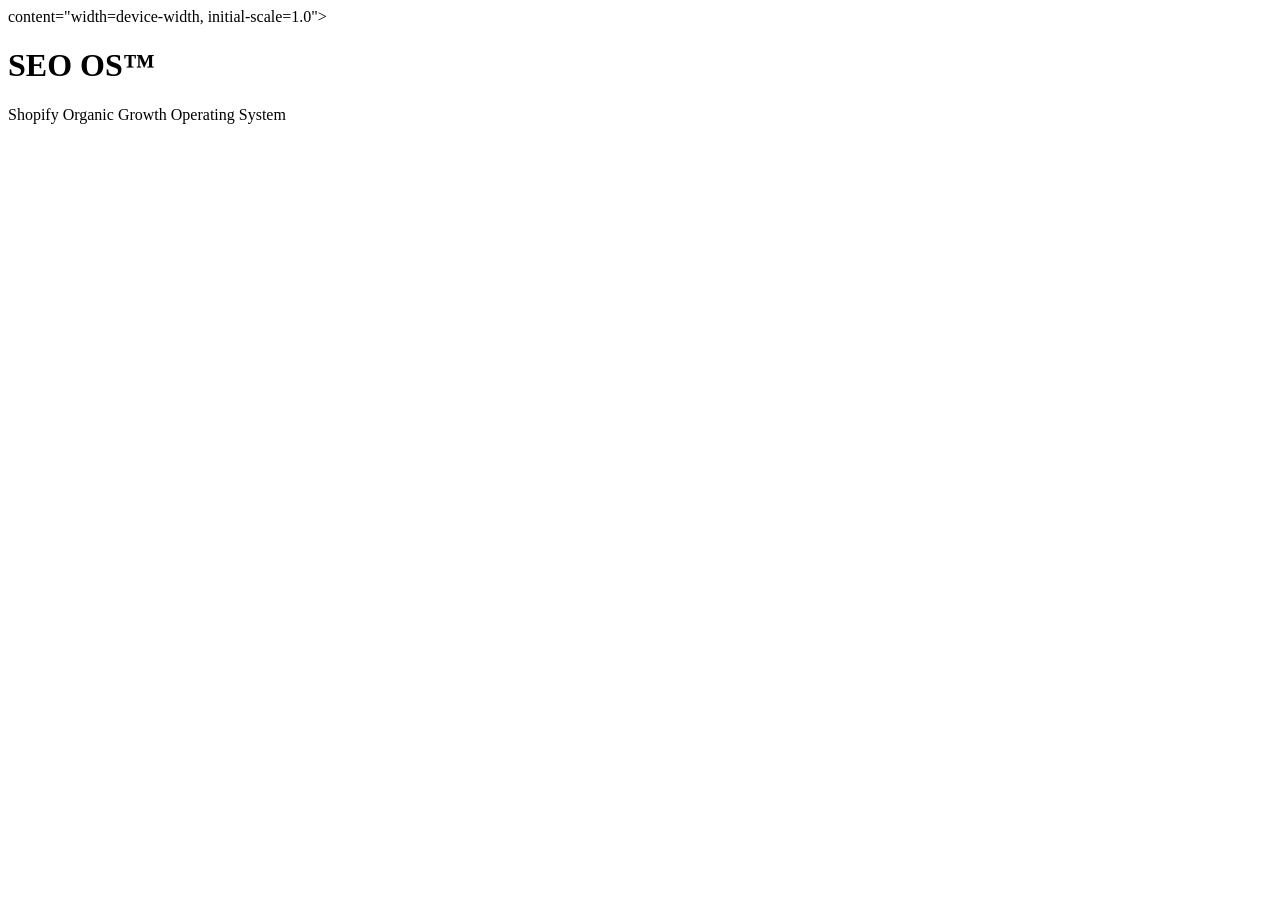
==== index.html @ 272c9cc6 "Update index.html" ====
<!DOCTYPE html>
<html lang="en">
<head>
  <meta charset="UTF-8">
  <meta name="viewport"<link rel="stylesheet" href="css/style.css"> content="width=device-width, initial-scale=1.0">
  <title>SEO OS™</title>
</head>
<body>

  <h1>SEO OS™</h1>
  <p>Shopify Organic Growth Operating System</p>

</body>
</html>
---- css/style.css ----
body {
    margin: 0;
    padding: 0;
    background: #0F172A;
    color: #F8FAFC;
    font-family: Arial, Helvetica, sans-serif;
}

h1 {
    text-align: center;
    margin-top: 60px;
    font-size: 3rem;
}

p {
    text-align: center;
    font-size: 1.2rem;
    color: #CBD5E1;
}
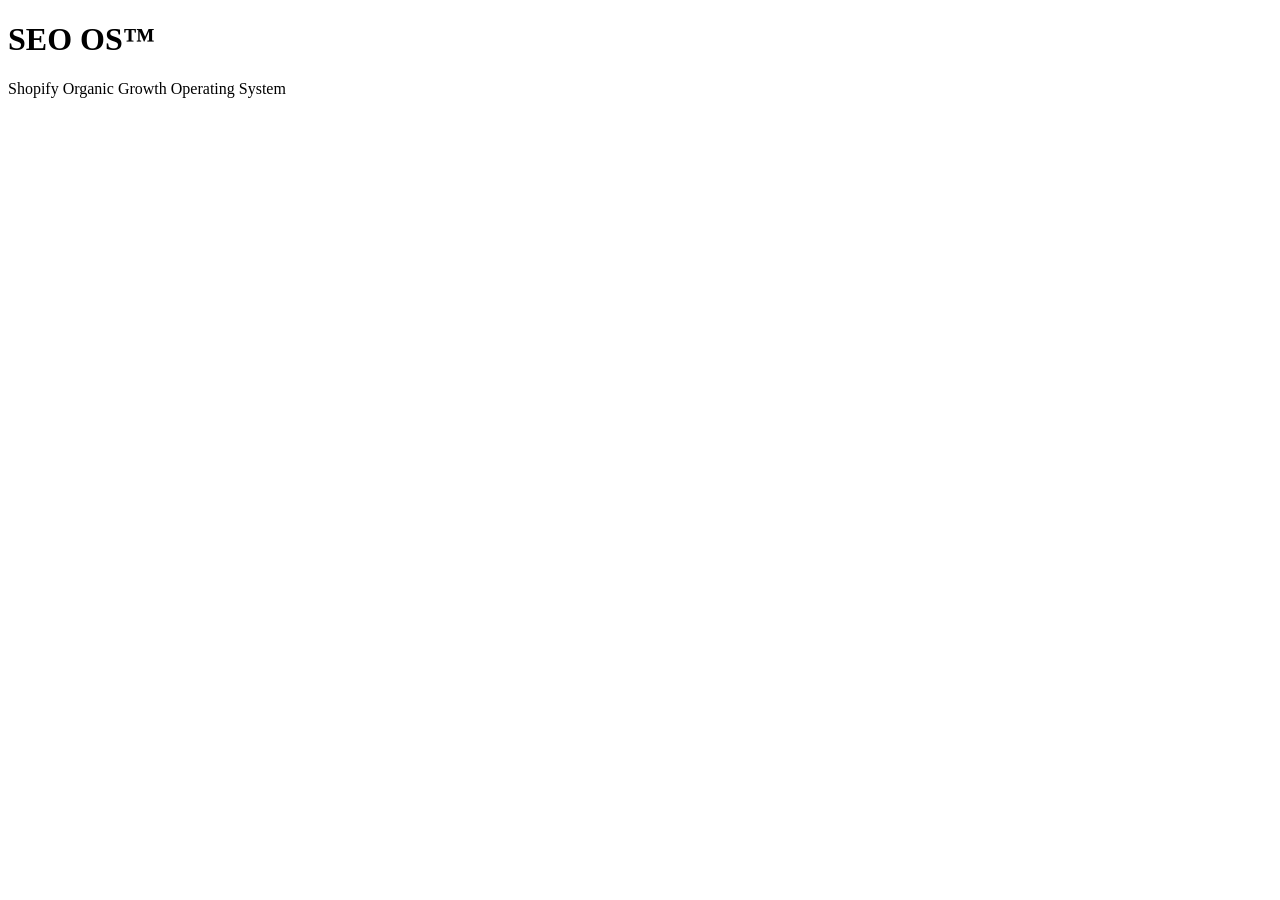
==== commit 2ac0e8e9: "Update index.html" ====
--- a/index.html
+++ b/index.html
@@ -2,7 +2,7 @@
 <html lang="en">
 <head>
   <meta charset="UTF-8">
-  <meta name="viewport"<link rel="stylesheet" href="css/style.css"> content="width=device-width, initial-scale=1.0">
+  <meta name="viewport" content="width=device-width, initial-scale=1.0">
   <title>SEO OS™</title>
 </head>
 <body>
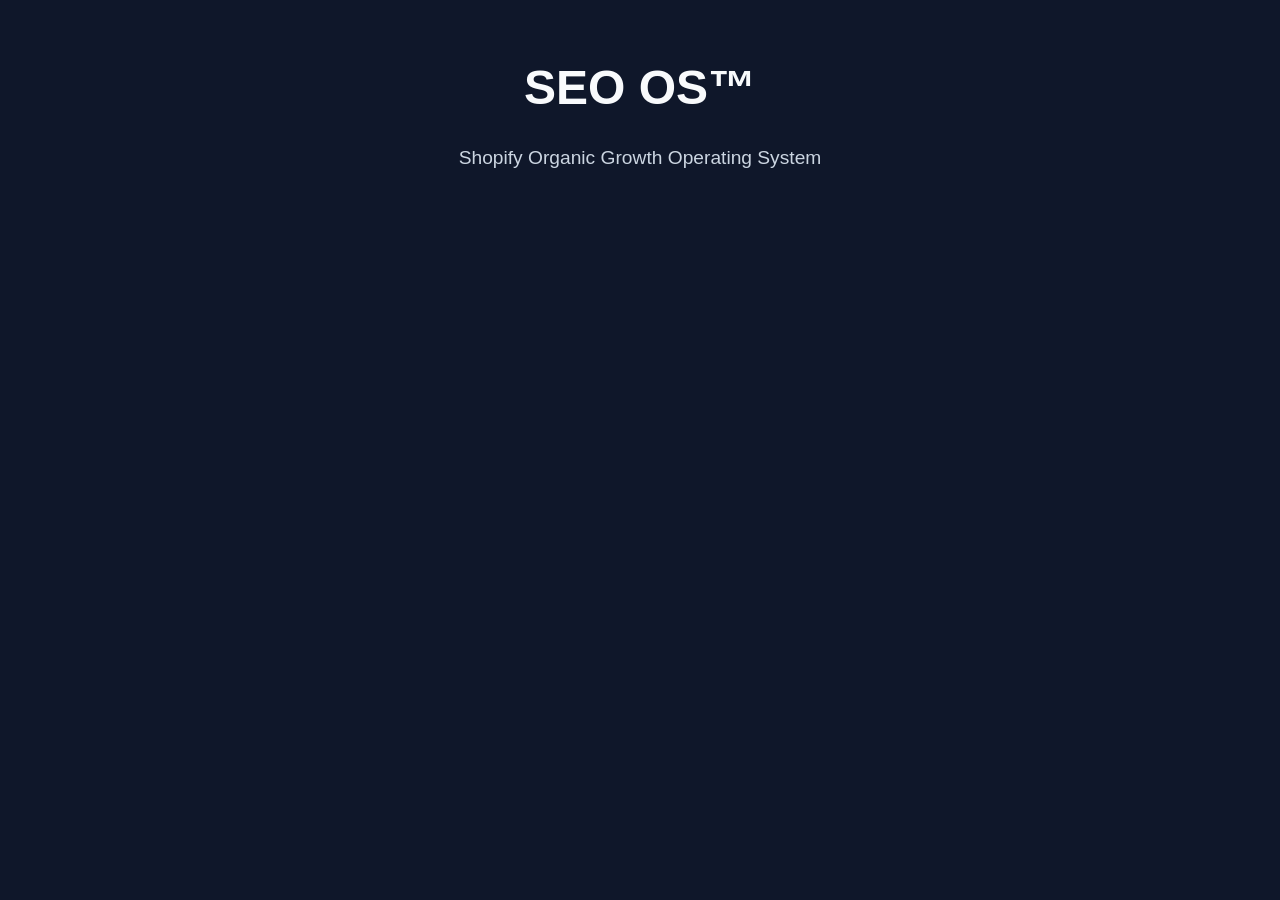
==== commit 6e1b0740: "Update index.html" ====
--- a/index.html
+++ b/index.html
@@ -3,6 +3,7 @@
 <head>
   <meta charset="UTF-8">
   <meta name="viewport" content="width=device-width, initial-scale=1.0">
+<link rel="stylesheet" href="css/style.css">
   <title>SEO OS™</title>
 </head>
 <body>
--- a/css/style.css
+++ b/css/style.css
@@ -0,0 +1,19 @@
+body {
+    margin: 0;
+    padding: 0;
+    background: #0F172A;
+    color: #F8FAFC;
+    font-family: Arial, Helvetica, sans-serif;
+}
+
+h1 {
+    text-align: center;
+    margin-top: 60px;
+    font-size: 3rem;
+}
+
+p {
+    text-align: center;
+    font-size: 1.2rem;
+    color: #CBD5E1;
+}
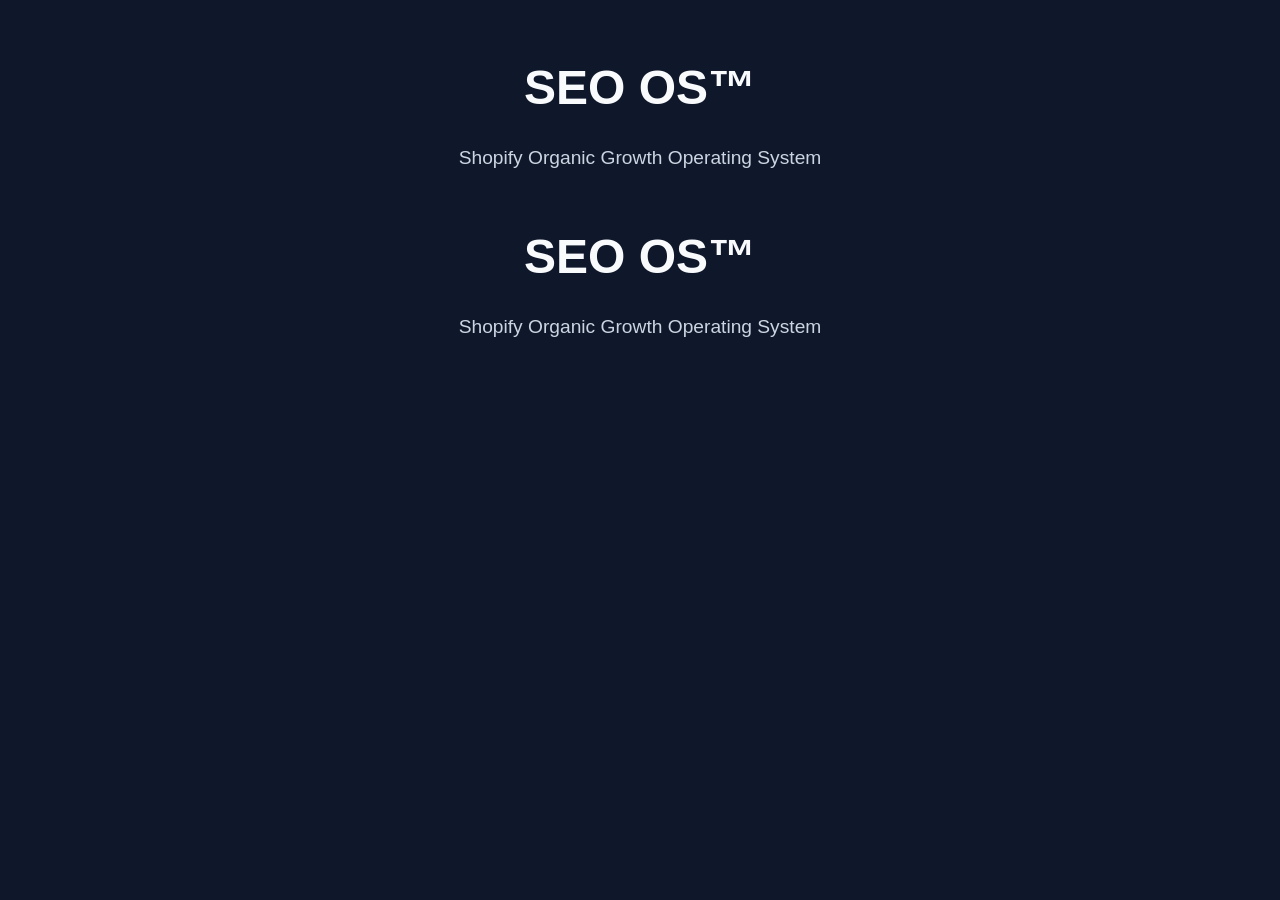
==== commit 46e41a8b: "Update index.html" ====
--- a/index.html
+++ b/index.html
@@ -10,6 +10,11 @@
 
   <h1>SEO OS™</h1>
   <p>Shopify Organic Growth Operating System</p>
+<h1>SEO OS™</h1>
+<p>Shopify Organic Growth Operating System</p>
 
+<script src="js/app.js"></script>
+</body>
+</html>
 </body>
 </html>
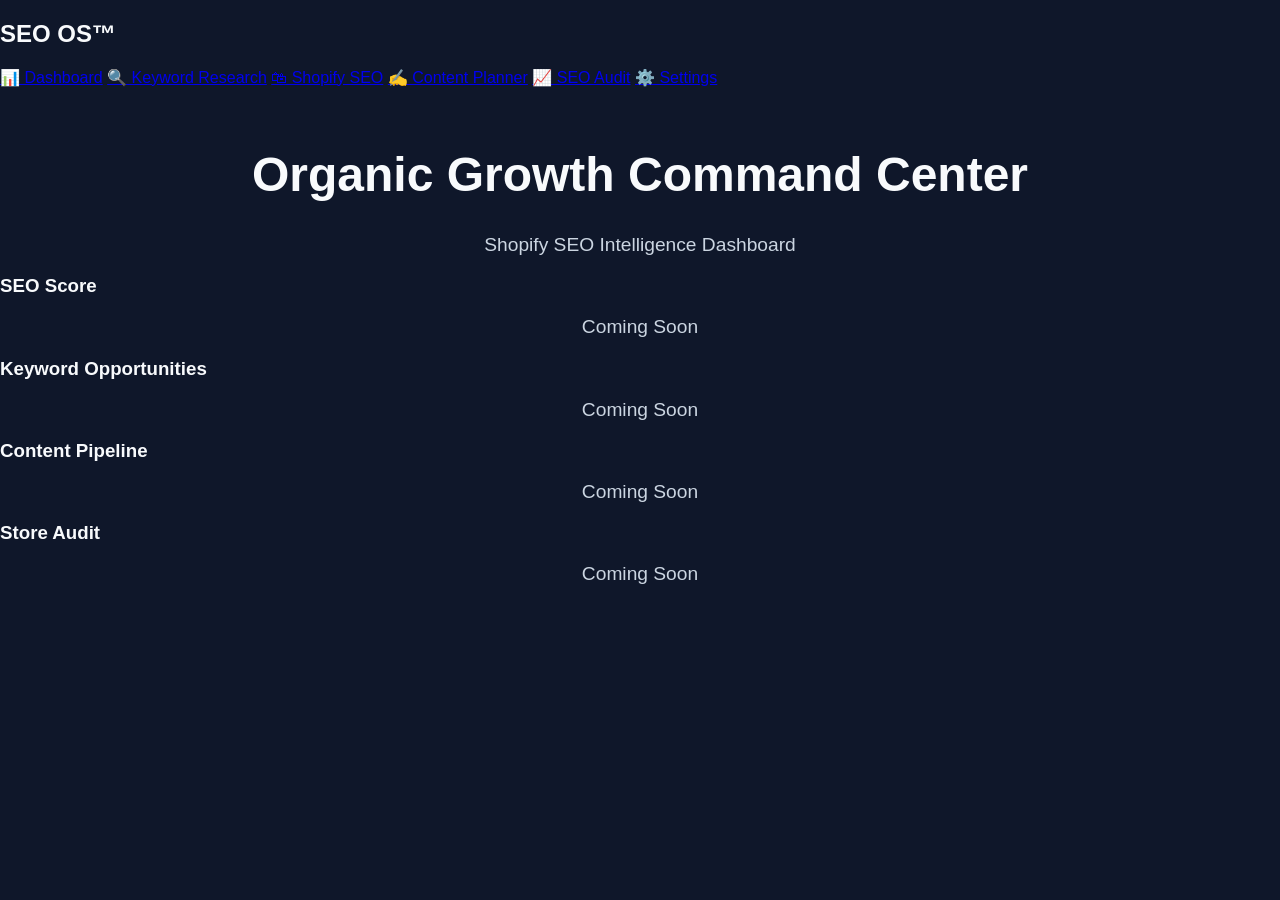
==== commit 77a5ac71: "Update index.html" ====
--- a/index.html
+++ b/index.html
@@ -1,20 +1,74 @@
 <!DOCTYPE html>
 <html lang="en">
 <head>
-  <meta charset="UTF-8">
-  <meta name="viewport" content="width=device-width, initial-scale=1.0">
-<link rel="stylesheet" href="css/style.css">
-  <title>SEO OS™</title>
+    <meta charset="UTF-8">
+    <meta name="viewport" content="width=device-width, initial-scale=1.0">
+    <title>SEO OS™ | Shopify Organic Growth Operating System</title>
+    <link rel="stylesheet" href="css/style.css">
 </head>
+
 <body>
 
-  <h1>SEO OS™</h1>
-  <p>Shopify Organic Growth Operating System</p>
-<h1>SEO OS™</h1>
-<p>Shopify Organic Growth Operating System</p>
+<div class="app">
+
+    <!-- Sidebar -->
+    <aside class="sidebar">
+        <h2>SEO OS™</h2>
+
+        <nav>
+            <a href="#">📊 Dashboard</a>
+            <a href="#">🔍 Keyword Research</a>
+            <a href="#">🛍 Shopify SEO</a>
+            <a href="#">✍️ Content Planner</a>
+            <a href="#">📈 SEO Audit</a>
+            <a href="#">⚙️ Settings</a>
+        </nav>
+
+    </aside>
+
+
+    <!-- Main Content -->
+    <main class="main">
+
+        <header>
+            <h1>Organic Growth Command Center</h1>
+            <p>Shopify SEO Intelligence Dashboard</p>
+        </header>
+
+
+        <section class="cards">
+
+            <div class="card">
+                <h3>SEO Score</h3>
+                <p>Coming Soon</p>
+            </div>
+
+
+            <div class="card">
+                <h3>Keyword Opportunities</h3>
+                <p>Coming Soon</p>
+            </div>
+
+
+            <div class="card">
+                <h3>Content Pipeline</h3>
+                <p>Coming Soon</p>
+            </div>
+
+
+            <div class="card">
+                <h3>Store Audit</h3>
+                <p>Coming Soon</p>
+            </div>
+
+        </section>
+
+    </main>
+
+</div>
+
 
 <script src="js/app.js"></script>
-</body>
-</html>
+
 </body>
 </html>
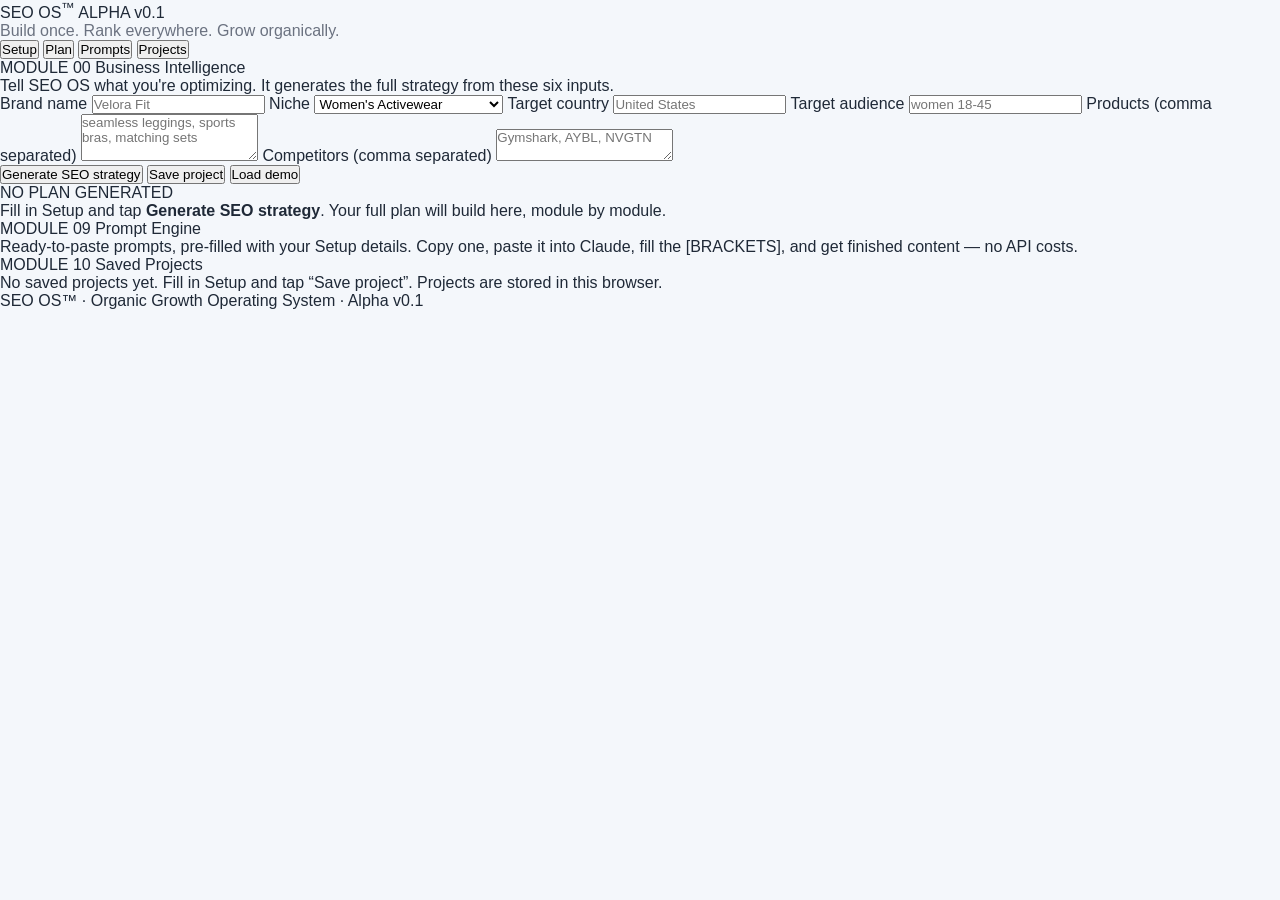
==== commit 7d4227ea: "Update index.html" ====
--- a/index.html
+++ b/index.html
@@ -1,74 +1,126 @@
 <!DOCTYPE html>
 <html lang="en">
 <head>
-    <meta charset="UTF-8">
-    <meta name="viewport" content="width=device-width, initial-scale=1.0">
-    <title>SEO OS™ | Shopify Organic Growth Operating System</title>
-    <link rel="stylesheet" href="css/style.css">
+  <meta charset="UTF-8">
+  <meta name="viewport" content="width=device-width, initial-scale=1.0">
+  <title>SEO OS™ — Shopify Organic Growth Operating System</title>
+  <meta name="description" content="SEO OS™ generates a complete organic growth strategy for any Shopify store: keyword map, store architecture, product SEO, blog calendar, and technical checklist.">
+  <link rel="preconnect" href="https://fonts.googleapis.com">
+  <link rel="preconnect" href="https://fonts.gstatic.com" crossorigin>
+  <link href="https://fonts.googleapis.com/css2?family=Space+Grotesk:wght@500;700&family=IBM+Plex+Sans:wght@400;600&family=IBM+Plex+Mono:wght@400;500&display=swap" rel="stylesheet">
+  <link rel="stylesheet" href="css/style.css">
 </head>
-
 <body>
 
-<div class="app">
+  <header class="topbar">
+    <div class="wordmark">
+      <span class="logo-dot" aria-hidden="true"></span>
+      <span class="brand">SEO&nbsp;OS<sup>™</sup></span>
+      <span class="ver mono">ALPHA v0.1</span>
+    </div>
+    <p class="tagline">Build once. Rank everywhere. Grow organically.</p>
+  </header>
 
-    <!-- Sidebar -->
-    <aside class="sidebar">
-        <h2>SEO OS™</h2>
+  <nav class="tabs" aria-label="Modules">
+    <button class="tab active" data-tab="setup">Setup</button>
+    <button class="tab" data-tab="plan">Plan</button>
+    <button class="tab" data-tab="prompts">Prompts</button>
+    <button class="tab" data-tab="projects">Projects</button>
+  </nav>
 
-        <nav>
-            <a href="#">📊 Dashboard</a>
-            <a href="#">🔍 Keyword Research</a>
-            <a href="#">🛍 Shopify SEO</a>
-            <a href="#">✍️ Content Planner</a>
-            <a href="#">📈 SEO Audit</a>
-            <a href="#">⚙️ Settings</a>
-        </nav>
+  <main>
 
-    </aside>
+    <!-- SETUP -->
+    <section class="panel active" id="panel-setup">
+      <div class="module ready">
+        <div class="module-head">
+          <span class="module-id mono">MODULE 00</span>
+          <span class="module-name">Business Intelligence</span>
+          <span class="module-dot" aria-hidden="true"></span>
+        </div>
+        <div class="module-body">
+          <p class="note">Tell SEO OS what you're optimizing. It generates the full strategy from these six inputs.</p>
 
+          <label for="fBrand">Brand name</label>
+          <input id="fBrand" type="text" placeholder="Velora Fit" autocomplete="off">
 
-    <!-- Main Content -->
-    <main class="main">
+          <label for="fNiche">Niche</label>
+          <select id="fNiche">
+            <option value="activewear">Women's Activewear</option>
+            <option value="digital">Digital Products</option>
+            <option value="skincare">Skincare &amp; Beauty</option>
+            <option value="generic">Other / General Ecommerce</option>
+          </select>
 
-        <header>
-            <h1>Organic Growth Command Center</h1>
-            <p>Shopify SEO Intelligence Dashboard</p>
-        </header>
+          <label for="fCountry">Target country</label>
+          <input id="fCountry" type="text" placeholder="United States" autocomplete="off">
 
+          <label for="fAudience">Target audience</label>
+          <input id="fAudience" type="text" placeholder="women 18-45" autocomplete="off">
 
-        <section class="cards">
+          <label for="fProducts">Products <span class="hint">(comma separated)</span></label>
+          <textarea id="fProducts" rows="3" placeholder="seamless leggings, sports bras, matching sets"></textarea>
 
-            <div class="card">
-                <h3>SEO Score</h3>
-                <p>Coming Soon</p>
-            </div>
+          <label for="fCompetitors">Competitors <span class="hint">(comma separated)</span></label>
+          <textarea id="fCompetitors" rows="2" placeholder="Gymshark, AYBL, NVGTN"></textarea>
 
+          <div class="btn-row">
+            <button class="btn primary" id="generateBtn">Generate SEO strategy</button>
+            <button class="btn ghost" id="saveBtn">Save project</button>
+            <button class="btn ghost" id="demoBtn">Load demo</button>
+          </div>
+        </div>
+      </div>
+    </section>
 
-            <div class="card">
-                <h3>Keyword Opportunities</h3>
-                <p>Coming Soon</p>
-            </div>
+    <!-- PLAN -->
+    <section class="panel" id="panel-plan">
+      <div id="planOutput">
+        <div class="empty">
+          <p class="mono">NO PLAN GENERATED</p>
+          <p>Fill in Setup and tap <strong>Generate SEO strategy</strong>. Your full plan will build here, module by module.</p>
+        </div>
+      </div>
+    </section>
 
+    <!-- PROMPTS -->
+    <section class="panel" id="panel-prompts">
+      <div class="module ready">
+        <div class="module-head">
+          <span class="module-id mono">MODULE 09</span>
+          <span class="module-name">Prompt Engine</span>
+          <span class="module-dot" aria-hidden="true"></span>
+        </div>
+        <div class="module-body">
+          <p class="note">Ready-to-paste prompts, pre-filled with your Setup details. Copy one, paste it into Claude, fill the [BRACKETS], and get finished content — no API costs.</p>
+          <div id="promptList"></div>
+        </div>
+      </div>
+    </section>
 
-            <div class="card">
-                <h3>Content Pipeline</h3>
-                <p>Coming Soon</p>
-            </div>
+    <!-- PROJECTS -->
+    <section class="panel" id="panel-projects">
+      <div class="module ready">
+        <div class="module-head">
+          <span class="module-id mono">MODULE 10</span>
+          <span class="module-name">Saved Projects</span>
+          <span class="module-dot" aria-hidden="true"></span>
+        </div>
+        <div class="module-body">
+          <div id="projectList"></div>
+        </div>
+      </div>
+    </section>
 
+  </main>
 
-            <div class="card">
-                <h3>Store Audit</h3>
-                <p>Coming Soon</p>
-            </div>
+  <footer class="foot">
+    <span class="mono">SEO OS™ · Organic Growth Operating System · Alpha v0.1</span>
+  </footer>
 
-        </section>
+  <div id="flash" role="status" aria-live="polite"></div>
 
-    </main>
-
-</div>
-
-
-<script src="js/app.js"></script>
-
+  <script src="js/data.js"></script>
+  <script src="js/app.js"></script>
 </body>
 </html>
--- a/css/style.css
+++ b/css/style.css
@@ -1,19 +1,131 @@
-body {
+/* SEO OS™ Alpha v0.1
+   Main Application Styling
+*/
+
+* {
     margin: 0;
     padding: 0;
-    background: #0F172A;
-    color: #F8FAFC;
+    box-sizing: border-box;
     font-family: Arial, Helvetica, sans-serif;
 }
 
-h1 {
-    text-align: center;
-    margin-top: 60px;
-    font-size: 3rem;
+
+body {
+    background: #f4f7fb;
+    color: #1f2937;
 }
 
-p {
-    text-align: center;
-    font-size: 1.2rem;
-    color: #CBD5E1;
+
+.app {
+    display: flex;
+    min-height: 100vh;
+}
+
+
+/* Sidebar */
+
+.sidebar {
+    width: 260px;
+    background: #111827;
+    color: white;
+    padding: 25px;
+}
+
+
+.sidebar h2 {
+    margin-bottom: 40px;
+    font-size: 24px;
+}
+
+
+.sidebar nav {
+    display: flex;
+    flex-direction: column;
+    gap: 18px;
+}
+
+
+.sidebar a {
+    color: #d1d5db;
+    text-decoration: none;
+    font-size: 16px;
+    padding: 10px;
+    border-radius: 8px;
+}
+
+
+.sidebar a:hover {
+    background: #1f2937;
+    color: white;
+}
+
+
+
+/* Main Area */
+
+.main {
+    flex: 1;
+    padding: 40px;
+}
+
+
+header h1 {
+    font-size: 32px;
+    margin-bottom: 10px;
+}
+
+
+header p {
+    color: #6b7280;
+}
+
+
+
+/* Dashboard Cards */
+
+.cards {
+    margin-top: 40px;
+    display: grid;
+    grid-template-columns: repeat(2, 1fr);
+    gap: 25px;
+}
+
+
+.card {
+    background: white;
+    padding: 25px;
+    border-radius: 15px;
+    box-shadow: 0 5px 20px rgba(0,0,0,0.08);
+}
+
+
+.card h3 {
+    margin-bottom: 15px;
+}
+
+
+.card p {
+    color: #6b7280;
+}
+
+
+
+/* Mobile */
+
+@media(max-width:768px){
+
+    .app {
+        flex-direction: column;
+    }
+
+
+    .sidebar {
+        width:100%;
+    }
+
+
+    .cards {
+        grid-template-columns:1fr;
+    }
+
 }
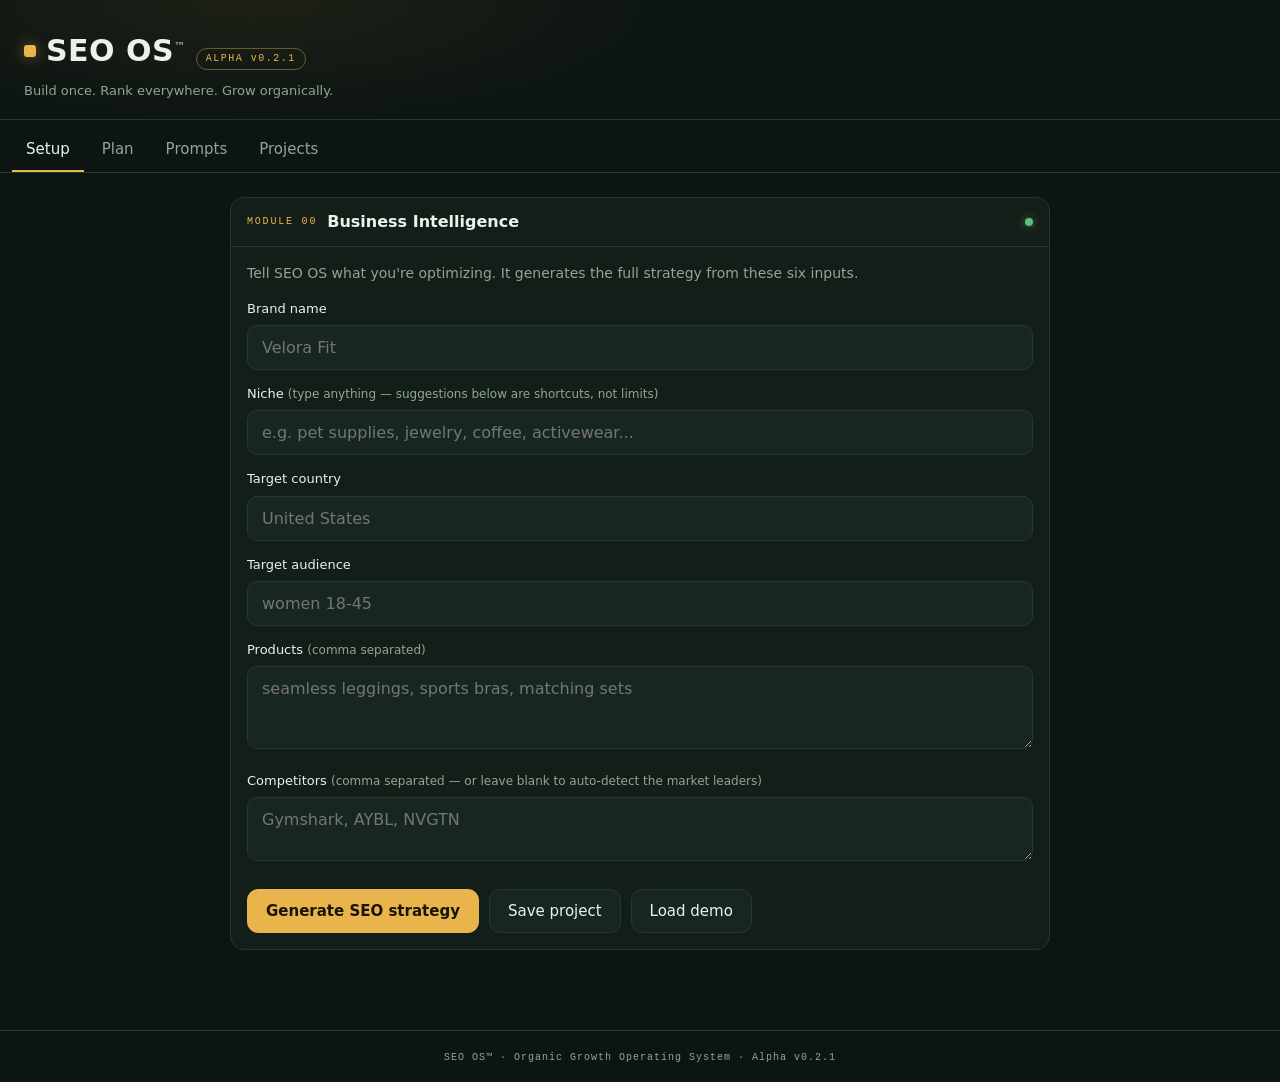
==== commit 203d858d: "Update index.html" ====
--- a/index.html
+++ b/index.html
@@ -16,7 +16,7 @@
     <div class="wordmark">
       <span class="logo-dot" aria-hidden="true"></span>
       <span class="brand">SEO&nbsp;OS<sup>™</sup></span>
-      <span class="ver mono">ALPHA v0.1</span>
+      <span class="ver mono">ALPHA v0.2.1</span>
     </div>
     <p class="tagline">Build once. Rank everywhere. Grow organically.</p>
   </header>
@@ -44,13 +44,9 @@
           <label for="fBrand">Brand name</label>
           <input id="fBrand" type="text" placeholder="Velora Fit" autocomplete="off">
 
-          <label for="fNiche">Niche</label>
-          <select id="fNiche">
-            <option value="activewear">Women's Activewear</option>
-            <option value="digital">Digital Products</option>
-            <option value="skincare">Skincare &amp; Beauty</option>
-            <option value="generic">Other / General Ecommerce</option>
-          </select>
+          <label for="fNiche">Niche <span class="hint">(type anything — suggestions below are shortcuts, not limits)</span></label>
+          <input id="fNiche" type="text" list="nicheList" placeholder="e.g. pet supplies, jewelry, coffee, activewear..." autocomplete="off">
+          <datalist id="nicheList"></datalist>
 
           <label for="fCountry">Target country</label>
           <input id="fCountry" type="text" placeholder="United States" autocomplete="off">
@@ -61,7 +57,7 @@
           <label for="fProducts">Products <span class="hint">(comma separated)</span></label>
           <textarea id="fProducts" rows="3" placeholder="seamless leggings, sports bras, matching sets"></textarea>
 
-          <label for="fCompetitors">Competitors <span class="hint">(comma separated)</span></label>
+          <label for="fCompetitors">Competitors <span class="hint">(comma separated — or leave blank to auto-detect the market leaders)</span></label>
           <textarea id="fCompetitors" rows="2" placeholder="Gymshark, AYBL, NVGTN"></textarea>
 
           <div class="btn-row">
@@ -115,7 +111,7 @@
   </main>
 
   <footer class="foot">
-    <span class="mono">SEO OS™ · Organic Growth Operating System · Alpha v0.1</span>
+    <span class="mono">SEO OS™ · Organic Growth Operating System · Alpha v0.2.1</span>
   </footer>
 
   <div id="flash" role="status" aria-live="polite"></div>
--- a/css/style.css
+++ b/css/style.css
@@ -1,131 +1,374 @@
-/* SEO OS™ Alpha v0.1
-   Main Application Styling
-*/
-
-* {
-    margin: 0;
-    padding: 0;
-    box-sizing: border-box;
-    font-family: Arial, Helvetica, sans-serif;
-}
-
+/* SEO OS™ Alpha v0.2 — Interface
+   Palette: pine dark base · harvest amber accent · leaf green = ready states
+   Type: Space Grotesk (display) · IBM Plex Sans (body) · IBM Plex Mono (data) */
+
+:root {
+  --bg: #0D1512;
+  --panel: #131E18;
+  --panel-2: #182620;
+  --line: #26382E;
+  --ink: #EAF2EC;
+  --muted: #8FA697;
+  --amber: #E9B44C;
+  --amber-ink: #1A1408;
+  --leaf: #5FBF7E;
+  --danger: #E0705B;
+  --radius: 14px;
+  --mono: "IBM Plex Mono", ui-monospace, Menlo, Consolas, monospace;
+  --body: "IBM Plex Sans", system-ui, -apple-system, sans-serif;
+  --display: "Space Grotesk", var(--body);
+}
+
+* { margin: 0; padding: 0; box-sizing: border-box; }
+
+html { -webkit-text-size-adjust: 100%; }
 
 body {
-    background: #f4f7fb;
-    color: #1f2937;
-}
-
-
-.app {
-    display: flex;
-    min-height: 100vh;
-}
-
-
-/* Sidebar */
-
-.sidebar {
-    width: 260px;
-    background: #111827;
-    color: white;
-    padding: 25px;
-}
-
-
-.sidebar h2 {
-    margin-bottom: 40px;
-    font-size: 24px;
-}
-
-
-.sidebar nav {
-    display: flex;
-    flex-direction: column;
-    gap: 18px;
-}
-
-
-.sidebar a {
-    color: #d1d5db;
-    text-decoration: none;
-    font-size: 16px;
-    padding: 10px;
-    border-radius: 8px;
-}
-
-
-.sidebar a:hover {
-    background: #1f2937;
-    color: white;
-}
-
-
-
-/* Main Area */
-
-.main {
-    flex: 1;
-    padding: 40px;
-}
-
-
-header h1 {
-    font-size: 32px;
-    margin-bottom: 10px;
-}
-
-
-header p {
-    color: #6b7280;
-}
-
-
-
-/* Dashboard Cards */
-
-.cards {
-    margin-top: 40px;
-    display: grid;
-    grid-template-columns: repeat(2, 1fr);
-    gap: 25px;
-}
-
-
-.card {
-    background: white;
-    padding: 25px;
-    border-radius: 15px;
-    box-shadow: 0 5px 20px rgba(0,0,0,0.08);
-}
-
-
-.card h3 {
-    margin-bottom: 15px;
-}
-
-
-.card p {
-    color: #6b7280;
-}
-
-
-
-/* Mobile */
-
-@media(max-width:768px){
-
-    .app {
-        flex-direction: column;
-    }
-
-
-    .sidebar {
-        width:100%;
-    }
-
-
-    .cards {
-        grid-template-columns:1fr;
-    }
-
-}+  background: var(--bg);
+  color: var(--ink);
+  font-family: var(--body);
+  font-size: 16px;
+  line-height: 1.55;
+  min-height: 100vh;
+}
+
+.mono { font-family: var(--mono); }
+
+/* ---------- top bar ---------- */
+
+.topbar {
+  padding: 22px 18px 14px;
+  border-bottom: 1px solid var(--line);
+  background:
+    radial-gradient(600px 180px at 20% 0%, rgba(233, 180, 76, 0.07), transparent 70%),
+    var(--bg);
+}
+.wordmark { display: flex; align-items: baseline; gap: 10px; }
+.logo-dot {
+  width: 12px; height: 12px; border-radius: 3px;
+  background: var(--amber);
+  align-self: center;
+  box-shadow: 0 0 14px rgba(233, 180, 76, 0.45);
+}
+.brand {
+  font-family: var(--display);
+  font-weight: 700;
+  font-size: 26px;
+  letter-spacing: 0.5px;
+}
+.brand sup { font-size: 11px; color: var(--muted); }
+.ver {
+  font-size: 10px;
+  letter-spacing: 1.5px;
+  color: var(--amber);
+  border: 1px solid rgba(233, 180, 76, 0.4);
+  border-radius: 999px;
+  padding: 2px 9px;
+}
+.tagline { color: var(--muted); font-size: 13px; margin-top: 6px; }
+
+/* ---------- tabs ---------- */
+
+.tabs {
+  display: flex;
+  gap: 4px;
+  padding: 10px 12px 0;
+  border-bottom: 1px solid var(--line);
+  overflow-x: auto;
+  position: sticky;
+  top: 0;
+  background: var(--bg);
+  z-index: 20;
+  -webkit-overflow-scrolling: touch;
+}
+.tab {
+  appearance: none;
+  background: none;
+  border: none;
+  color: var(--muted);
+  font-family: var(--display);
+  font-weight: 500;
+  font-size: 15px;
+  padding: 10px 14px 12px;
+  cursor: pointer;
+  border-bottom: 2px solid transparent;
+  white-space: nowrap;
+}
+.tab.active { color: var(--ink); border-bottom-color: var(--amber); }
+.tab:focus-visible { outline: 2px solid var(--amber); outline-offset: -2px; border-radius: 6px; }
+
+/* ---------- panels ---------- */
+
+main { padding: 16px 14px 48px; max-width: 860px; margin: 0 auto; }
+.panel { display: none; }
+.panel.active { display: block; }
+
+/* ---------- module cards (the signature) ---------- */
+
+.module {
+  background: var(--panel);
+  border: 1px solid var(--line);
+  border-radius: var(--radius);
+  margin-bottom: 16px;
+  opacity: 0;
+  transform: translateY(8px);
+}
+.module.ready {
+  animation: moduleIn 0.4s ease var(--d, 0ms) forwards;
+}
+@keyframes moduleIn { to { opacity: 1; transform: none; } }
+@media (prefers-reduced-motion: reduce) {
+  .module.ready { animation: none; opacity: 1; transform: none; }
+}
+
+.module-head {
+  display: flex;
+  align-items: center;
+  gap: 10px;
+  padding: 12px 16px;
+  border-bottom: 1px solid var(--line);
+}
+.module-id {
+  font-size: 10px;
+  letter-spacing: 1.8px;
+  color: var(--amber);
+}
+.module-name {
+  font-family: var(--display);
+  font-weight: 700;
+  font-size: 16px;
+  flex: 1;
+}
+.module-dot {
+  width: 8px; height: 8px; border-radius: 50%;
+  background: var(--leaf);
+  box-shadow: 0 0 8px rgba(95, 191, 126, 0.6);
+}
+.module-body { padding: 16px; }
+.module-body h4 {
+  font-family: var(--display);
+  font-size: 13px;
+  letter-spacing: 0.4px;
+  color: var(--muted);
+  text-transform: uppercase;
+  margin: 16px 0 8px;
+}
+.module-body h4:first-child { margin-top: 0; }
+.module-body ul, .module-body ol { padding-left: 20px; margin: 8px 0; }
+.module-body li { margin-bottom: 6px; }
+
+.note { color: var(--muted); font-size: 14px; margin-bottom: 12px; }
+
+/* ---------- form ---------- */
+
+label {
+  display: block;
+  font-family: var(--display);
+  font-size: 13px;
+  font-weight: 500;
+  margin: 14px 0 6px;
+}
+.hint { color: var(--muted); font-weight: 400; font-size: 12px; }
+input[type="text"], select, textarea {
+  width: 100%;
+  background: var(--panel-2);
+  border: 1px solid var(--line);
+  border-radius: 10px;
+  color: var(--ink);
+  font-family: var(--body);
+  font-size: 16px;
+  padding: 12px 14px;
+}
+input:focus, select:focus, textarea:focus {
+  outline: none;
+  border-color: var(--amber);
+  box-shadow: 0 0 0 3px rgba(233, 180, 76, 0.15);
+}
+textarea { resize: vertical; }
+
+/* ---------- buttons ---------- */
+
+.btn-row { display: flex; flex-wrap: wrap; gap: 10px; margin-top: 20px; }
+.btn {
+  appearance: none;
+  border: 1px solid var(--line);
+  background: var(--panel-2);
+  color: var(--ink);
+  font-family: var(--display);
+  font-weight: 500;
+  font-size: 15px;
+  padding: 12px 18px;
+  border-radius: 11px;
+  cursor: pointer;
+}
+.btn.primary {
+  background: var(--amber);
+  border-color: var(--amber);
+  color: var(--amber-ink);
+  font-weight: 700;
+}
+.btn.primary:active { transform: translateY(1px); }
+.btn.ghost:hover { border-color: var(--amber); }
+.btn.small { padding: 8px 14px; font-size: 13px; }
+.btn.danger { color: var(--danger); }
+.btn:focus-visible { outline: 2px solid var(--amber); outline-offset: 2px; }
+
+/* ---------- plan output ---------- */
+
+.plan-banner {
+  display: flex;
+  flex-wrap: wrap;
+  align-items: center;
+  justify-content: space-between;
+  gap: 12px;
+  background: var(--panel);
+  border: 1px solid var(--line);
+  border-left: 3px solid var(--amber);
+  border-radius: var(--radius);
+  padding: 14px 16px;
+  margin-bottom: 16px;
+}
+.plan-brand { font-family: var(--display); font-weight: 700; font-size: 20px; }
+.plan-sub { color: var(--muted); font-size: 11px; letter-spacing: 0.6px; margin-top: 2px; }
+.plan-actions { display: flex; gap: 8px; }
+
+.chips { display: flex; flex-wrap: wrap; gap: 7px; }
+.chip {
+  background: var(--panel-2);
+  border: 1px solid var(--line);
+  border-radius: 999px;
+  padding: 5px 12px;
+  font-size: 13px;
+}
+.chip.mono { font-family: var(--mono); font-size: 12px; }
+
+.item {
+  border: 1px solid var(--line);
+  border-radius: 11px;
+  padding: 13px 14px;
+  margin-bottom: 12px;
+  background: var(--panel-2);
+}
+.item h4 { margin-top: 0; color: var(--ink); text-transform: none; font-size: 15px; }
+.kv { margin-bottom: 8px; font-size: 13px; }
+.kv span {
+  display: block;
+  color: var(--muted);
+  font-size: 11px;
+  text-transform: uppercase;
+  letter-spacing: 0.8px;
+  margin-bottom: 2px;
+}
+.kv code {
+  font-family: var(--mono);
+  font-size: 12.5px;
+  color: var(--ink);
+  word-break: break-word;
+  display: block;
+  line-height: 1.5;
+}
+details summary {
+  cursor: pointer;
+  color: var(--amber);
+  font-size: 13px;
+  margin-top: 6px;
+}
+
+/* blog calendar table */
+.cal { width: 100%; border-collapse: collapse; font-size: 13px; }
+.cal th {
+  text-align: left;
+  color: var(--muted);
+  font-family: var(--display);
+  font-size: 11px;
+  letter-spacing: 0.8px;
+  text-transform: uppercase;
+  padding: 6px 8px;
+  border-bottom: 1px solid var(--line);
+}
+.cal td { padding: 9px 8px; border-bottom: 1px solid var(--line); vertical-align: top; }
+.cal .kw { font-size: 11.5px; color: var(--amber); }
+
+.tree {
+  background: var(--panel-2);
+  border: 1px solid var(--line);
+  border-radius: 10px;
+  padding: 12px;
+  font-size: 12px;
+  overflow-x: auto;
+  line-height: 1.7;
+  margin-bottom: 10px;
+}
+
+.checks { list-style: none; padding-left: 0 !important; }
+.checks label { display: flex; gap: 10px; font-family: var(--body); font-weight: 400; font-size: 14px; margin: 0; align-items: flex-start; }
+.checks input { margin-top: 3px; accent-color: var(--leaf); width: 16px; height: 16px; }
+
+/* prompts */
+.ptext {
+  background: var(--bg);
+  border: 1px solid var(--line);
+  border-radius: 10px;
+  padding: 12px;
+  font-size: 12px;
+  line-height: 1.6;
+  white-space: pre-wrap;
+  word-break: break-word;
+  margin: 8px 0 10px;
+}
+
+/* projects */
+.proj { display: flex; justify-content: space-between; align-items: center; gap: 12px; flex-wrap: wrap; }
+.proj .note { margin-bottom: 0; }
+.proj-btns { display: flex; gap: 8px; }
+
+/* empty state */
+.empty {
+  border: 1px dashed var(--line);
+  border-radius: var(--radius);
+  padding: 40px 20px;
+  text-align: center;
+  color: var(--muted);
+}
+.empty .mono { color: var(--amber); font-size: 11px; letter-spacing: 2px; margin-bottom: 10px; }
+
+/* footer + flash */
+.foot { padding: 18px; text-align: center; color: var(--muted); font-size: 10px; letter-spacing: 1px; border-top: 1px solid var(--line); }
+#flash {
+  position: fixed;
+  left: 50%;
+  bottom: 24px;
+  transform: translateX(-50%) translateY(20px);
+  background: var(--panel-2);
+  border: 1px solid var(--amber);
+  color: var(--ink);
+  padding: 10px 18px;
+  border-radius: 999px;
+  font-size: 14px;
+  opacity: 0;
+  pointer-events: none;
+  transition: opacity 0.25s, transform 0.25s;
+  z-index: 50;
+  max-width: 90vw;
+}
+#flash.show { opacity: 1; transform: translateX(-50%) translateY(0); }
+
+/* wider screens */
+@media (min-width: 700px) {
+  .topbar { padding: 28px 24px 18px; }
+  main { padding: 24px 20px 64px; }
+  .brand { font-size: 30px; }
+}
+
+/* v0.2 — competitor + growth calendar */
+.autochip { font-size: 9px; letter-spacing: 1.2px; color: var(--amber); border-color: rgba(233,180,76,0.4); padding: 2px 8px; vertical-align: 2px; }
+details.month {
+  border: 1px solid var(--line);
+  border-radius: 11px;
+  background: var(--panel-2);
+  padding: 11px 14px;
+  margin-bottom: 10px;
+}
+details.month summary { color: var(--ink); font-size: 14px; margin-top: 0; }
+details.month .mlabel { color: var(--amber); font-size: 10px; letter-spacing: 1.6px; margin-right: 6px; }
+details.month .kv:first-of-type { margin-top: 10px; }
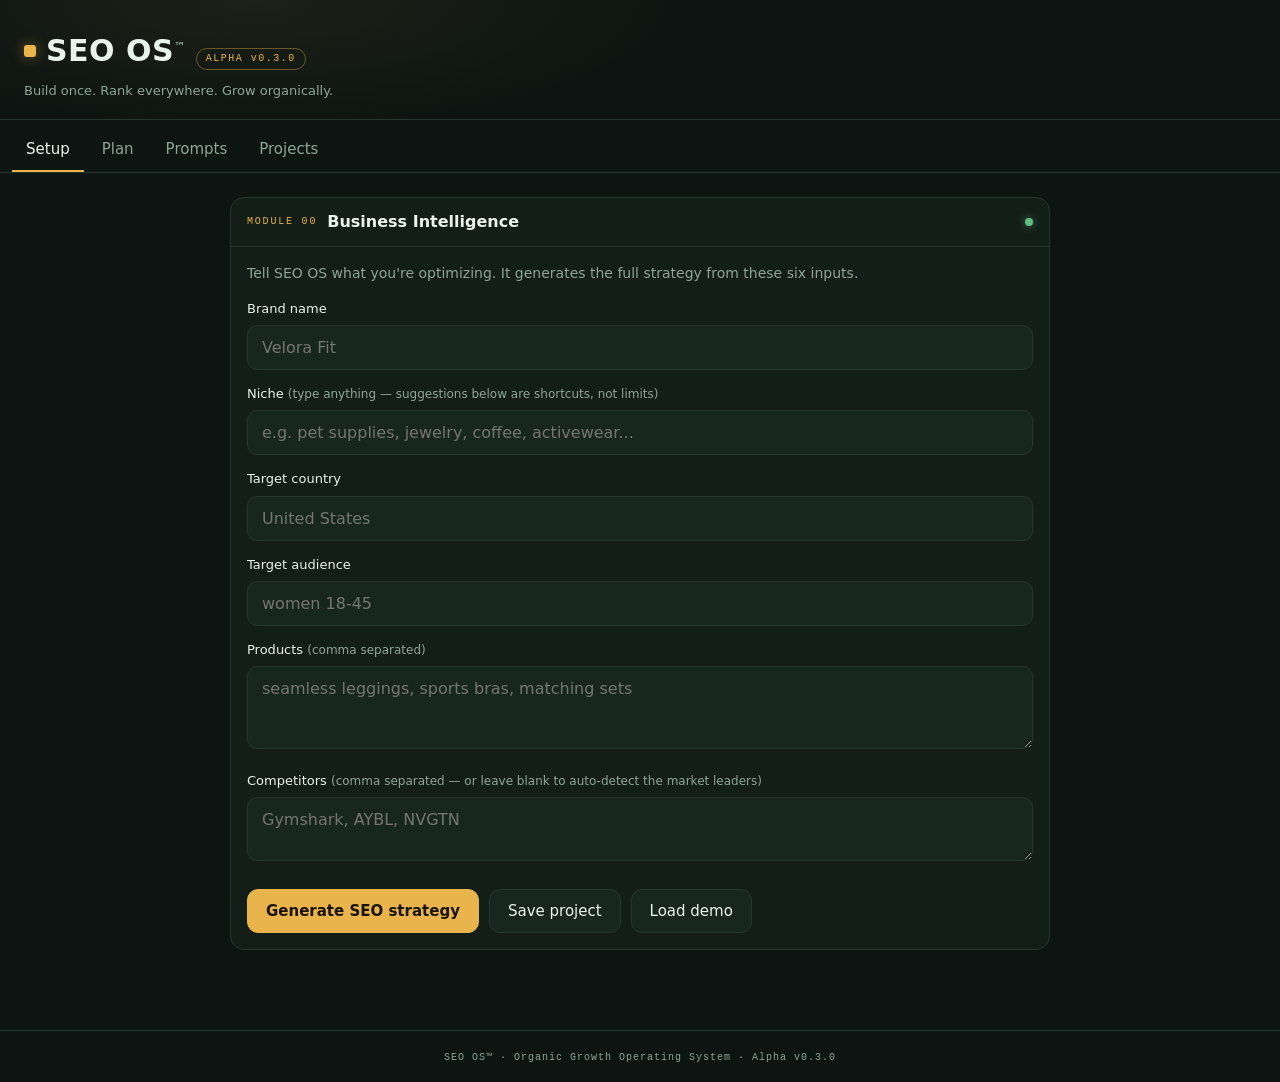
==== commit 1e6a3b8f: "Update index.html" ====
--- a/index.html
+++ b/index.html
@@ -16,7 +16,7 @@
     <div class="wordmark">
       <span class="logo-dot" aria-hidden="true"></span>
       <span class="brand">SEO&nbsp;OS<sup>™</sup></span>
-      <span class="ver mono">ALPHA v0.2.1</span>
+      <span class="ver mono">ALPHA v0.3.0</span>
     </div>
     <p class="tagline">Build once. Rank everywhere. Grow organically.</p>
   </header>
@@ -111,7 +111,7 @@
   </main>
 
   <footer class="foot">
-    <span class="mono">SEO OS™ · Organic Growth Operating System · Alpha v0.2.1</span>
+    <span class="mono">SEO OS™ · Organic Growth Operating System · Alpha v0.3.0</span>
   </footer>
 
   <div id="flash" role="status" aria-live="polite"></div>
--- a/css/style.css
+++ b/css/style.css
@@ -371,4 +371,20 @@
 }
 details.month summary { color: var(--ink); font-size: 14px; margin-top: 0; }
 details.month .mlabel { color: var(--amber); font-size: 10px; letter-spacing: 1.6px; margin-right: 6px; }
-details.month .kv:first-of-type { margin-top: 10px; }+details.month .kv:first-of-type { margin-top: 10px; }
+
+/* v0.3 — research consoles */
+.plinks { display: flex; flex-wrap: wrap; gap: 7px; margin-top: 4px; }
+.plink {
+  display: inline-block;
+  background: var(--bg);
+  border: 1px solid rgba(233,180,76,0.45);
+  color: var(--amber);
+  border-radius: 999px;
+  padding: 6px 13px;
+  font-size: 12.5px;
+  font-family: var(--display);
+  text-decoration: none;
+}
+.plink:active { background: var(--amber); color: var(--amber-ink); }
+.kv code.where { color: var(--muted); font-size: 11px; margin-bottom: 3px; }
